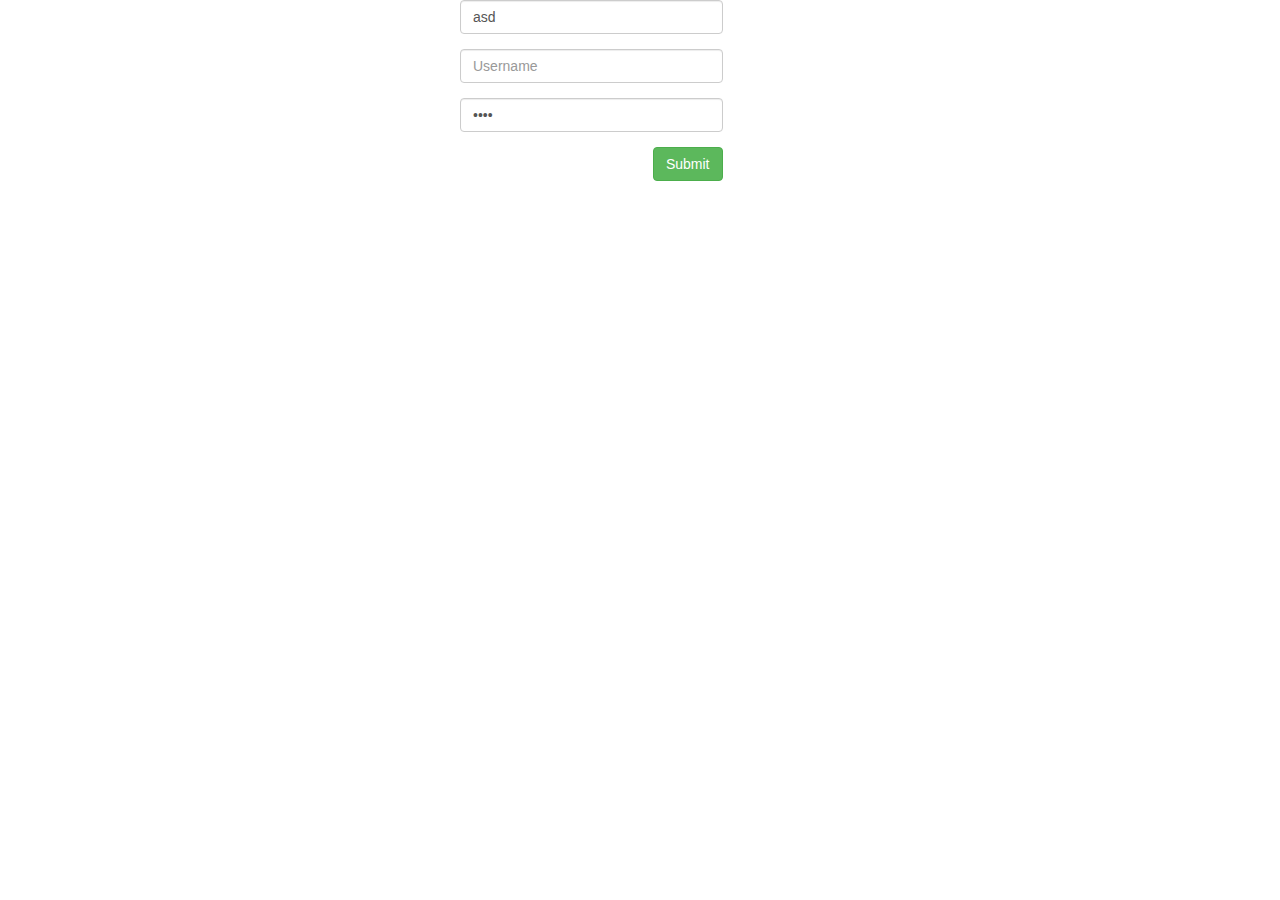
==== app/index.html @ 2b04c435 "initial commit" ====
<!doctype html>
<html lang="en" ng-app="chiselApp">
<head>
    <meta charset="utf-8">
    <title>My AngularJS App</title>
    <link rel="stylesheet" href="css/app.css"/>
    <link href="bootstrap/css/bootstrap.min.css" rel="stylesheet">
    <!--<link rel="stylesheet" href="//netdna.bootstrapcdn.com/bootstrap/3.1.1/css/bootstrap.min.css">-->
</head>
<body>


<div ng-controller="HomeController" class="container">
    <div class="row">
        <div class="col-md-4"></div>
        <div class="col-md-3">
            <form role="form">
                <div class="form-group">
                    <input type="text" placeholder="Email"  class="form-control" ng-model="user.email" >
                </div>
                <div class="form-group">
                    <input type="email" placeholder="Username" class="form-control" ng-model="user.userName">
                </div>
                <div class="form-group">
                    <input type="password" placeholder="Password" class="form-control" ng-model="user.password">
                </div>
                <div class="form-group">
                    <button class="btn btn-success pull-right" value="Submit" ng-click="signup(user)">Submit</button>
                </div>
            </form>
        </div>
        <div class="col-md-5"></div>
    </div>
</div>

<!-- In production use:
<script src="//ajax.googleapis.com/ajax/libs/angularjs/x.x.x/angular.min.js"></script>
-->
<script src="lib/angular/angular.js"></script>

<script src ="lib/angular/angular-resource.min.js"></script>
<script src="lib/angular/angular-route.js"></script>
<script src="lib/angular/angular-animate.min.js"></script>
<script src="lib/jQuery.js"></script>
<script src="bootstrap/js/bootstrap.min.js"></script>
<script src="js/app.js"></script>
<script src="js/controllers/HomeController.js"></script>

</body>
</html>
---- app/css/app.css ----
/* app css stylesheet */

.menu {
  list-style: none;
  border-bottom: 0.1em solid black;
  margin-bottom: 2em;
  padding: 0 0 0.5em;
}

.menu:before {
  content: "[";
}

.menu:after {
  content: "]";
}

.menu > li {
  display: inline;
}

.menu > li:before {
  content: "|";
  padding-right: 0.3em;
}

.menu > li:nth-child(1):before {
  content: "";
  padding: 0;
}
.mright{
    float: right;
}



/*.reveal-animation {*/
    /*transition: all 1s;*/
/*}*/

/*.reveal-animation.ng-click {*/
    /*opacity:1;*/
/*}*/

/*.reveal-animation.ng-click.ng-click-active {*/
    /*opacity:0;*/
/*}*/
/*.reveal-animation.ng-leave {*/
    /*opacity:0;*/

/*}*/
/*.reveal-animation.ng-leave.ng-leave-active {*/
    /*opacity:1;*/
/*}*/

/*.reveal-animation:hover {*/
    /*opacity: 0.5;*/
/*}*/

/*
   animation on story block item, to show / hide sharing buttons on mose hover
*/

/*.sb-title-animation .mright {*/
    /*transition: all 0.75s;*/
    /*opacity: 0;*/
/*}*/

/*.sb-title-animation:hover .mright {*/
    /*opacity: 1;*/
/*}*/
/* links - button in story block sharing block (buttons)*/
/*.mright a{*/
    /*margin-left: 10px;*/
    /*height: 30px;*/
    /*color:#656565;*/
    /*cursor: pointer;*/
/*}*/

/*

 animation for

*/


/*
    animation for story item help dialog (when user ask other user for help on current story block
*/



/*.helpbox.ng-hide-remove{*/
    /*display:block!important;*/
    /*height:0px;*/
    /*width:256px;*/
    /*opacity:0;*/
/*}*/

/* kad pocke da se "gasi"*/
/*.helpbox.ng-hide-add {*/
    /*display:block!important;*/
    /*opacity:1;*/
/*}*/
/* dok se gasi */
/*.helpbox.ng-hide-add.ng-hide-add-active{*/
    /*height:0px;*/
    /*width:256px;*/
    /*opacity:0;*/
/*}*/

/*.helpbox-show-hide.ng-hide-add{*/
    /*opacity:1;*/
    /*height:200px;*/
    /*background-color: #000000;*/
/*}*/
/*.helpbox.ng-hide-remove.ng-hide-remove-active {*/
    /*opacity:0.0;*/
    /*height:350px;*/
    /*width: 356px;*/
/*}*/

/*
    text area for sharing or request help messages
*/

.sharingForm{
padding: 10px;
}

/*
 find friends table when click on story item block to share or request help
*/
.find-friends{
    width: 100%;
}
.table>tbody>tr>td{
    vertical-align: middle;
    cursor: pointer;
}
td{
    vertical-align: middle;
}

.social-label td{

}
.social-logo-share{
    width: 40px;
}

/*
send button on erquest help and share
*/


.send-btn{
    font-size: 30px;
    color: #656565;
    cursor: pointer;
    padding-top: 5px;
}
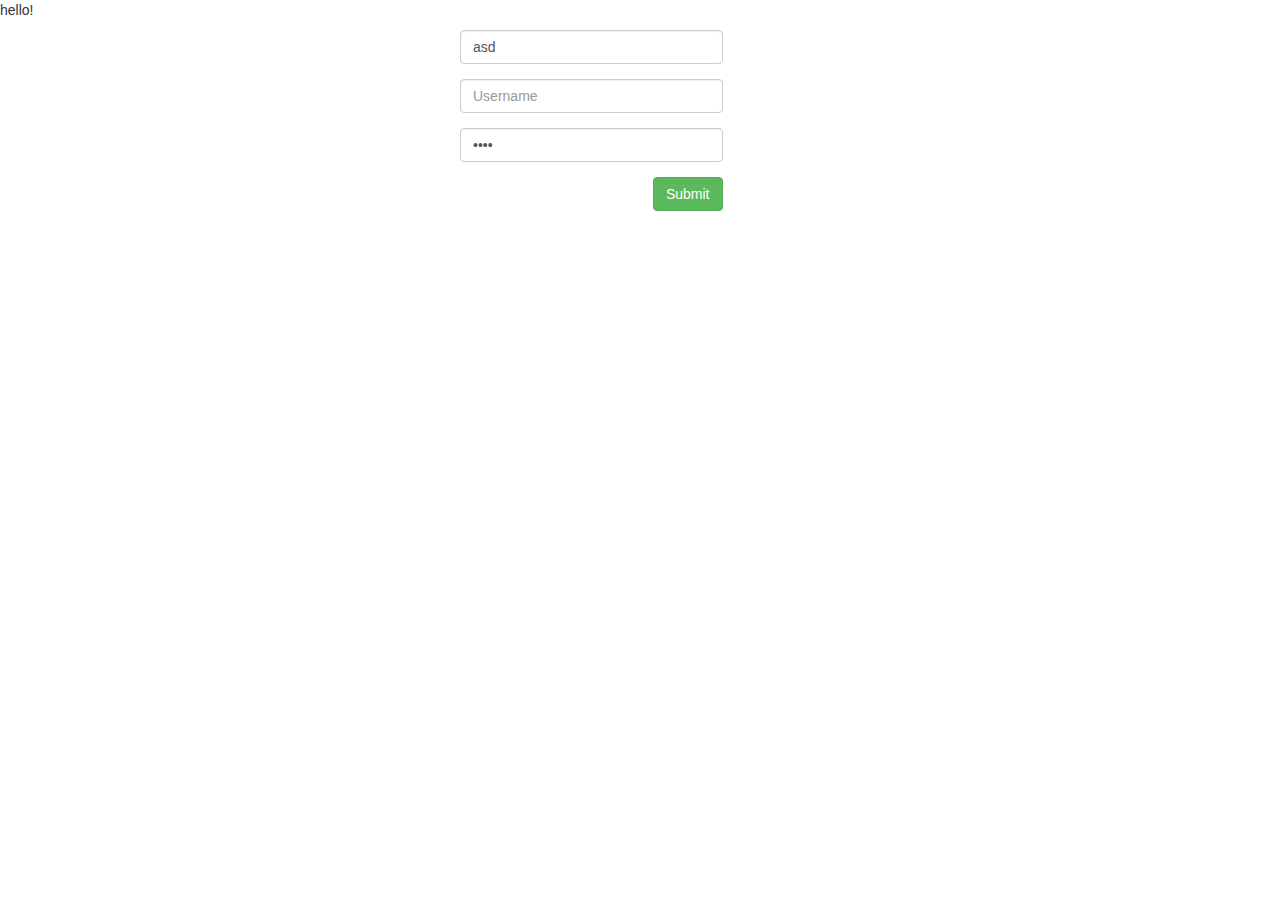
==== commit 1566e55e: "test" ====
--- a/app/index.html
+++ b/app/index.html
@@ -8,7 +8,7 @@
     <!--<link rel="stylesheet" href="//netdna.bootstrapcdn.com/bootstrap/3.1.1/css/bootstrap.min.css">-->
 </head>
 <body>
-
+<p>hello!</p>
 
 <div ng-controller="HomeController" class="container">
     <div class="row">
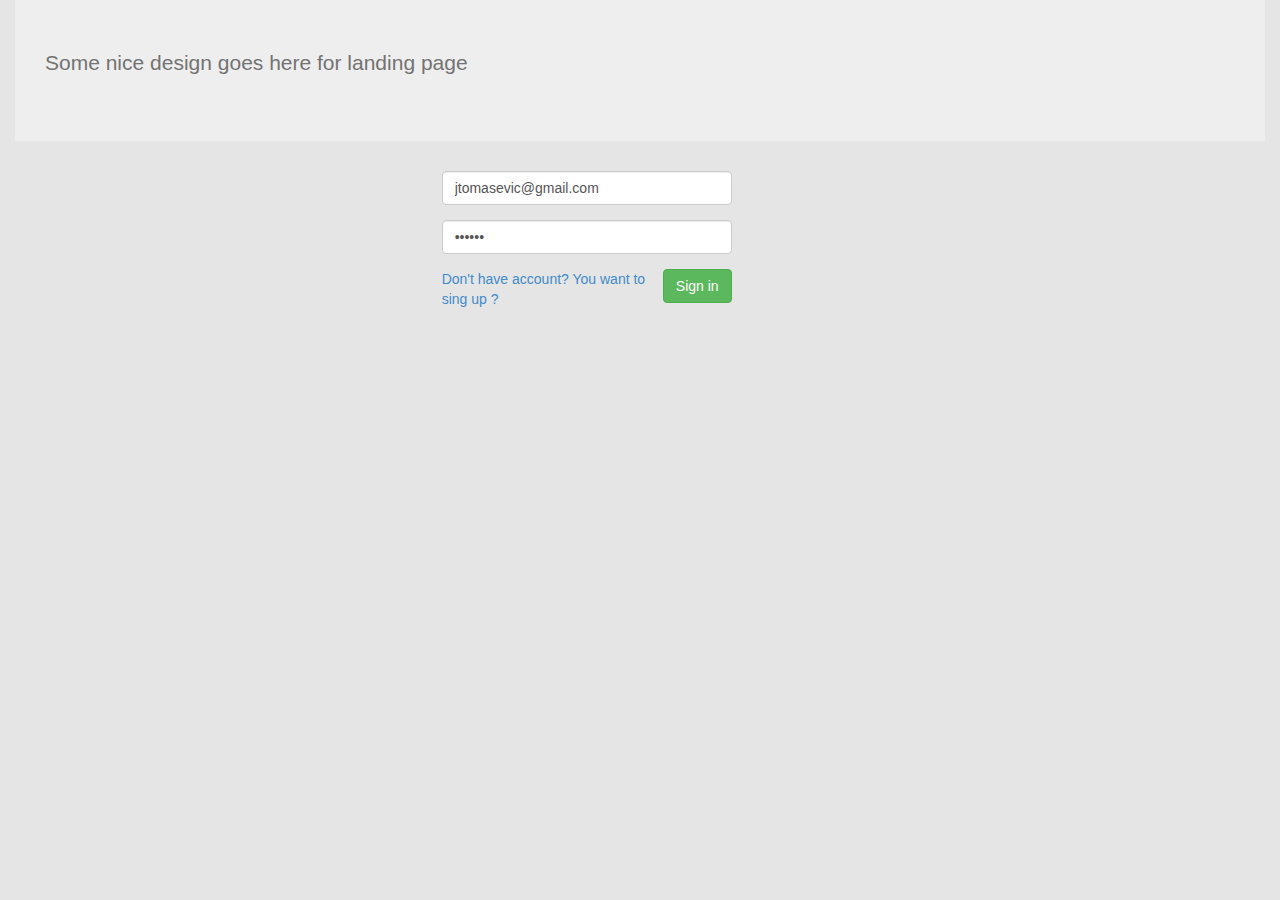
==== commit ebc7302b: "working working...." ====
--- a/app/index.html
+++ b/app/index.html
@@ -5,33 +5,17 @@
     <title>My AngularJS App</title>
     <link rel="stylesheet" href="css/app.css"/>
     <link href="bootstrap/css/bootstrap.min.css" rel="stylesheet">
+
+    <link rel="stylesheet" href="css/app.css"/>
+    <link rel="stylesheet" href="css/board.css"/>
+    <link rel="stylesheet" href="css/story-block.css"/>
+    <link rel="stylesheet" href="css/profile.css"/>
     <!--<link rel="stylesheet" href="//netdna.bootstrapcdn.com/bootstrap/3.1.1/css/bootstrap.min.css">-->
 </head>
 <body>
-<p>hello!</p>
+<ng-view>
 
-<div ng-controller="HomeController" class="container">
-    <div class="row">
-        <div class="col-md-4"></div>
-        <div class="col-md-3">
-            <form role="form">
-                <div class="form-group">
-                    <input type="text" placeholder="Email"  class="form-control" ng-model="user.email" >
-                </div>
-                <div class="form-group">
-                    <input type="email" placeholder="Username" class="form-control" ng-model="user.userName">
-                </div>
-                <div class="form-group">
-                    <input type="password" placeholder="Password" class="form-control" ng-model="user.password">
-                </div>
-                <div class="form-group">
-                    <button class="btn btn-success pull-right" value="Submit" ng-click="signup(user)">Submit</button>
-                </div>
-            </form>
-        </div>
-        <div class="col-md-5"></div>
-    </div>
-</div>
+</ng-view>
 
 <!-- In production use:
 <script src="//ajax.googleapis.com/ajax/libs/angularjs/x.x.x/angular.min.js"></script>
@@ -41,10 +25,24 @@
 <script src ="lib/angular/angular-resource.min.js"></script>
 <script src="lib/angular/angular-route.js"></script>
 <script src="lib/angular/angular-animate.min.js"></script>
+<script src="lib/angular/angular-cookies.min.js"></script>
 <script src="lib/jQuery.js"></script>
 <script src="bootstrap/js/bootstrap.min.js"></script>
 <script src="js/app.js"></script>
+
+<!--controllers-->
 <script src="js/controllers/HomeController.js"></script>
+<script src="js/controllers/TopicsController.js"></script>
+
+<!--services-->
+<script src="js/services/userService.js"></script>
+<script src="js/services/commentService.js"></script>
+
+
+<!--ui directives-->
+<script src="js/directives/user/signin.js"></script>
+<script src="js/directives/user/signup.js"></script>
+
 
 </body>
 </html>--- a/app/css/board.css
+++ b/app/css/board.css
@@ -0,0 +1,144 @@
+
+body{
+    background-color:#E5E5E5;
+    font:'Roboto', sans-serif;
+    font-size: 14px;
+    color:#737373;
+}
+.navbar.navbar-chisel{
+    background-color: #2c3e50;
+
+}
+
+.helpbox {
+    height:0px;
+    /*border-radius: 5px;*/
+    /*border: solid  #e1e1e1 1px;*/
+    opacity: 0;
+    display: none;
+}
+
+.story-block-img-link{
+    text-decoration: none;
+    color: #737373;
+    cursor: pointer;
+}
+
+.empty-img{
+    background-color: #a9a9a9;
+    height: 200px;
+    border-top-left-radius: 5px;
+    border-top-right-radius: 5px;
+}
+.empty-img .fa-picture-o{
+    font-size: 75px;
+    color:#737373;
+    width: 100%;
+    text-align: center;
+    margin-top: 40px;
+}
+.add-pic-message{
+    margin-top: 10px;
+    text-align: center;
+}
+.add-pic{
+
+    margin-left: 50px;
+    margin-right: 50px;
+}
+.add-pic a i{
+    width: 56px;
+    text-align: center;
+    font-size: 16px;
+    color:#737373;
+    margin-top: 5px;
+}
+.navbar-header  i, .nav.navbar-nav.navbar-right i, .collapse.navbar-collapse i{
+    color: #e4effa;
+    font-size: 30px;
+    margin-top: -5px;
+}
+.nav.navbar-nav li i{
+    color: #e4effa;
+    font-size: 30px;
+    margin-top: 9px;
+}
+
+#main{
+    /*background-color: #bdc3c7;*/
+    background-color: #E5E5E5;
+}
+
+#items {
+    list-style-type: none;
+
+}
+
+#items li{
+    margin-left: 15px;
+}
+.story-item{
+    border-radius: 5px;
+    border: solid  #e1e1e1 1px;
+    background-color: #F5F5F5;
+    /*background-color: #e1e1e1;*/
+    width: 280px;
+}
+
+.story-block-buttons{
+    height: 45px;
+    margin-top: -45px;
+    padding-left: 6px;
+    width: 100%;
+    opacity: 0;
+    position: relative;
+}
+.story-block-buttons i {
+    margin-right: 5px;
+}
+
+.story-item img{
+    border-top-left-radius: 5px;
+    border-top-right-radius: 5px;
+}
+.story-item .plot, .story-item .title, .story-item .social {
+    word-break:keep-all;
+    width: auto;
+    padding-left: 10px;
+    padding-right: 10px;
+    font-family: 'Roboto', sans-serif;
+}
+.story-item .title{
+    margin-top: 10px;
+    font-size: 16px;
+    color: #3d3d3d;
+}
+.story-item .plot{
+    color:#656565;
+    font-size: 12px;
+}
+.story-item hr{
+    margin-top: 5px;
+    margin-bottom: 10px;
+    border-top-color: #bdc3c7;
+}
+.social{
+    height:30px;
+}
+.social a{
+    width: 33%;
+    /*float: left;*/
+    color:#656565;
+    font-size: 12px;
+    text-align: left;
+
+    cursor: pointer;
+}
+
+
+
+.item-body{
+    text-align: left;
+    padding: 20px;
+    display: none;
+}
--- a/app/css/story-block.css
+++ b/app/css/story-block.css
@@ -0,0 +1,112 @@
+
+
+
+.comments, .likes{
+    height:0px;
+    border-radius: 5px;
+    background-color: #F5F5F5;
+    border-width: 0px;
+    border-color: #F5F5F5;
+    margin-top: -10px;
+    padding-top: 10px;
+    opacity: 0;
+    display: none;
+}
+
+
+.comments2{
+    height:0px;
+    border-radius: 5px;
+    background-color: #F5F5F5;
+    border-width: 0px;
+    border-color: #F5F5F5;
+
+}
+
+
+.comments-container{
+    position: relative;
+    overflow-y: auto ;
+    line-height: 18px;
+    max-height: 400px;
+}
+
+.comments-container2{
+    overflow-y: auto ;
+    line-height: 18px;
+    padding-top: 20px;
+}
+
+.story-block-comment-container{
+    /*background-color: #f4f4f4;*/
+    font-family: 'Roboto', sans-serif;
+    font-size: 13px;
+    display: block;
+    vertical-align: top;
+    margin-bottom: 0px;
+    margin-left: 0px;
+    margin-right: 0px;
+    margin-top: 0px;
+    min-height: 0px;
+    padding-bottom: 16px;
+    padding-left: 52px;
+    padding-right: 20px;
+    padding-top: 0px;
+
+}
+.story-block-comment-profile-img{
+    margin-right: 5px;
+    display: inline;
+    height: auto;
+    width: auto;
+}
+.story-block-comment-profile-img  img{
+    float: left;
+    margin-bottom: 0px;
+    margin-left: -38px;
+    margin-right: 0px;
+    margin-top: 4px;
+    height: 28px;
+    width: 28px;
+    border-radius: 3px;
+}
+.story-block-comment{
+    display: block;
+    margin-bottom: 0px;
+    margin-left: 0px;
+    margin-right: 0px;
+    margin-top: -20px;
+    /*width: 150px;*/
+}
+.story-block-comment-username{
+    display: block;
+    position: relative;
+}
+.story-block-comment-username > a{
+    font-weight: bold;
+    display: inline;
+    font-family: Roboto, sans-serif;
+    font-size: 13px;
+    color: #000000;
+}
+
+.story-block-comment-text{
+
+    overflow-x: hidden;
+    overflow-y: hidden;
+    visibility: visible;
+    white-space: normal;
+}
+.story-block-comment-date{
+    margin-left: 10px;
+    font-size: 11px;
+    color: #b1b1b1;
+}
+.story-block-like-date{
+    font-size: 11px;
+    color: #b1b1b1;
+}
+
+.no-likes:hover{
+    color:red;
+}
--- a/app/css/profile.css
+++ b/app/css/profile.css
@@ -0,0 +1,12 @@
+.profile-small{
+    position: absolute;
+    height: 400px;
+    width: 300px;
+    background-color: #fafafa;
+    border-color: #d7d7d7;
+    border-style: solid;
+    border-width: 1px;
+    border-radius: 5px;
+    z-index: 9999999;
+    display: none;
+}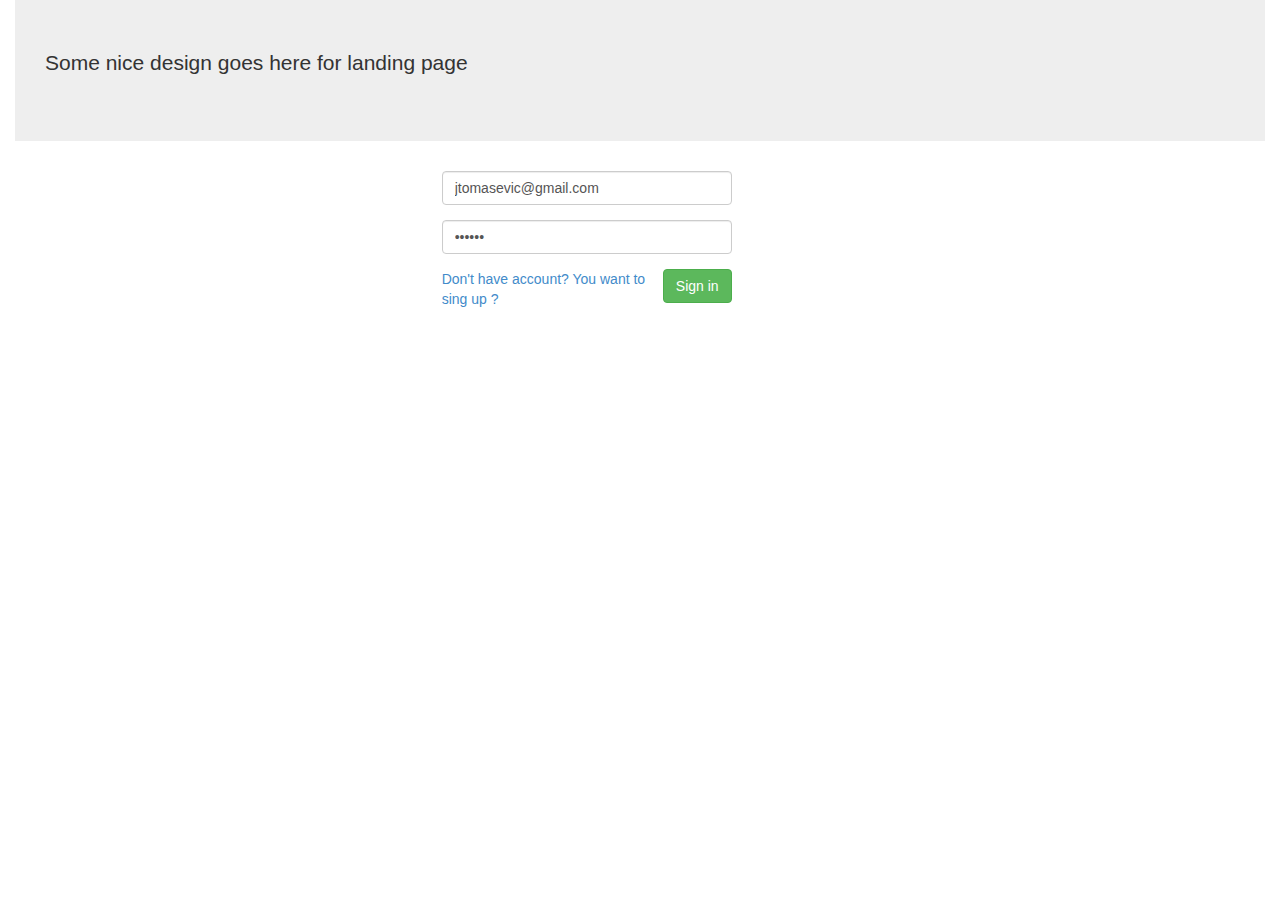
==== commit f7d8ed56: "svasta nesto" ====
--- a/app/index.html
+++ b/app/index.html
@@ -5,11 +5,12 @@
     <title>My AngularJS App</title>
     <link rel="stylesheet" href="css/app.css"/>
     <link href="bootstrap/css/bootstrap.min.css" rel="stylesheet">
-
-    <link rel="stylesheet" href="css/app.css"/>
-    <link rel="stylesheet" href="css/board.css"/>
-    <link rel="stylesheet" href="css/story-block.css"/>
-    <link rel="stylesheet" href="css/profile.css"/>
+    <link href='http://fonts.googleapis.com/css?family=Roboto' rel='stylesheet' type='text/css'>
+    <link href="//maxcdn.bootstrapcdn.com/font-awesome/4.1.0/css/font-awesome.min.css" rel="stylesheet">
+    <!--<link rel="stylesheet" href="css/app.css"/>-->
+    <!--<link rel="stylesheet" href="css/board.css"/>-->
+    <!--<link rel="stylesheet" href="css/story-block.css"/>-->
+    <!--<link rel="stylesheet" href="css/profile.css"/>-->
     <!--<link rel="stylesheet" href="//netdna.bootstrapcdn.com/bootstrap/3.1.1/css/bootstrap.min.css">-->
 </head>
 <body>
